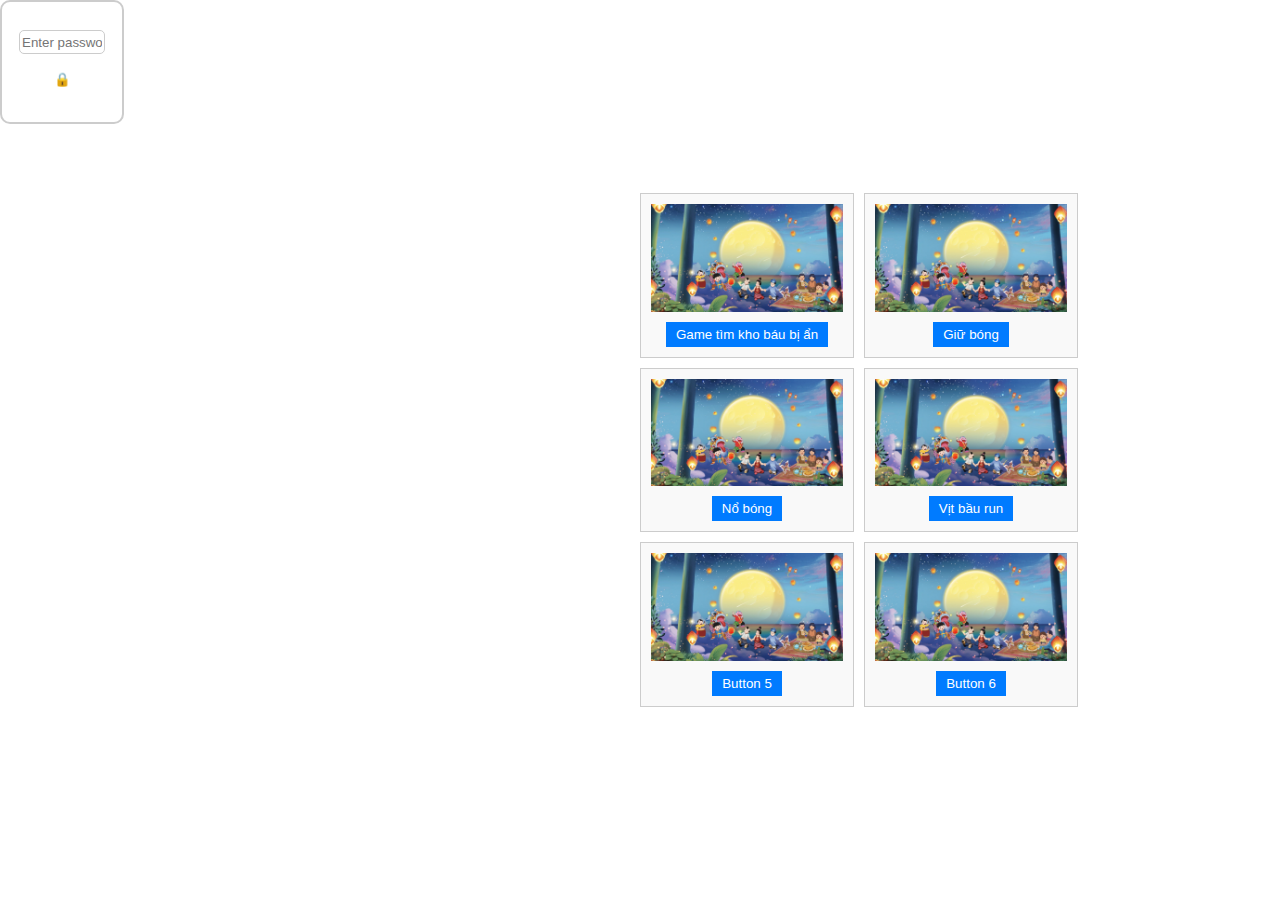
==== index.html @ 06696d03 "feat: add game trex and ball" ====
<!DOCTYPE html>
<html lang="en">

<head>
  <meta charset="UTF-8">
  <meta name="viewport" content="width=device-width, initial-scale=1.0">
  <link rel="stylesheet" href="index.css">
  <title>TRUNG THU GAME</title>
</head>

<body>
  <div style="display:flex; height: 100%;">
    <div style="width: 50%;">
      <div id="chest">
        <input type="password" placeholder="Enter password" id="password" />
        <button id="open">
          🔒
        </button>
      </div>
    </div>
    <div style="height:100%;display:flex;align-items: center; width: 50%;">
      <div class="gallery">
        <div class="frame">
          <img src="images/ruoc-den-trung-thu-1.jpg" alt="Image 1">
          <button onclick="goToGameKhoBau()">Game tìm kho báu bị ẩn</button>
        </div>
        <div class="frame">
          <img src="images/ruoc-den-trung-thu-1.jpg" alt="Image 2">
          <button onclick="goToGameBall1()">Giữ bóng</button>
        </div>
        <div class="frame">
          <img src="images/ruoc-den-trung-thu-1.jpg" alt="Image 3">
          <button onclick="goToGameBall1()">Nổ bóng</button>
        </div>
        <div class="frame">
          <img src="images/ruoc-den-trung-thu-1.jpg" alt="Image 4">
          <button onclick="goToGameDuck()">Vịt bầu run</button>
        </div>
        <div class="frame">
          <img src="images/ruoc-den-trung-thu-1.jpg" alt="Image 5">
          <button>Button 5</button>
        </div>
        <div class="frame">
          <img src="images/ruoc-den-trung-thu-1.jpg" alt="Image 6">
          <button>Button 6</button>
        </div>
      </div>
    </div>
  </div>
  <script>
    function goToGameKhoBau() {
      window.location.href="part1.html"
    }

    function goToGameBall1() {
      window.location.href="ball.html"
    }

    function goToGameBall2() {
      window.location.href="ball.html"
    }

    function goToGameDuck() {
      window.location.href="TRex.html"
    }
  </script>
</body>

</html>
---- index.css ----
html, body {
  height: 100%;
  margin: 0;
  overflow: auto;
}

body{
  background-image: url('/images/brgBall.png');
  background-repeat: no-repeat;
  background-size: cover;
  margin: 0;
  overflow: auto;
  
}
#chest {
  width: 100px;
  height: 100px;
  background-color: white;
  border: 2px solid #ccc;
  border-radius: 10px;
  display: flex;
  flex-direction: column;
  align-items: center;
  justify-content: center;
  padding: 10px;
}

#chest input {
  width: 80px;
  height: 20px;
  margin-bottom: 10px;
  border: 1px solid #ccc;
  border-radius: 5px;
  text-align: center;
}

#chest button {
  width: 30px;
  height: 30px;
  background-color: transparent;
  border: none;
  cursor: pointer;
}

#chest button img {
  width: 100%;
  height: 100%;
}

.gallery {
  display: flex;
  flex-wrap: wrap;
  grid-template-columns: repeat(2, 1fr);
  grid-template-rows: repeat(3, 1fr);
  gap: 10px;
  /* Adjust the width as needed */
}

.frame {
  display: flex;
  flex-direction: column;
  align-items: center;
  justify-content: center;
  border: 1px solid #ccc;
  padding: 10px;
  background-color: #f9f9f9;
  width: 30%;
}

.frame img {
  width: 100%; /* Adjust the width as needed */
  height: auto; /* Adjust the height as needed */
  margin-bottom: 10px;
}

.frame button {
  padding: 5px 10px;
  background-color: #007BFF;
  color: white;
  border: none;
  cursor: pointer;
}
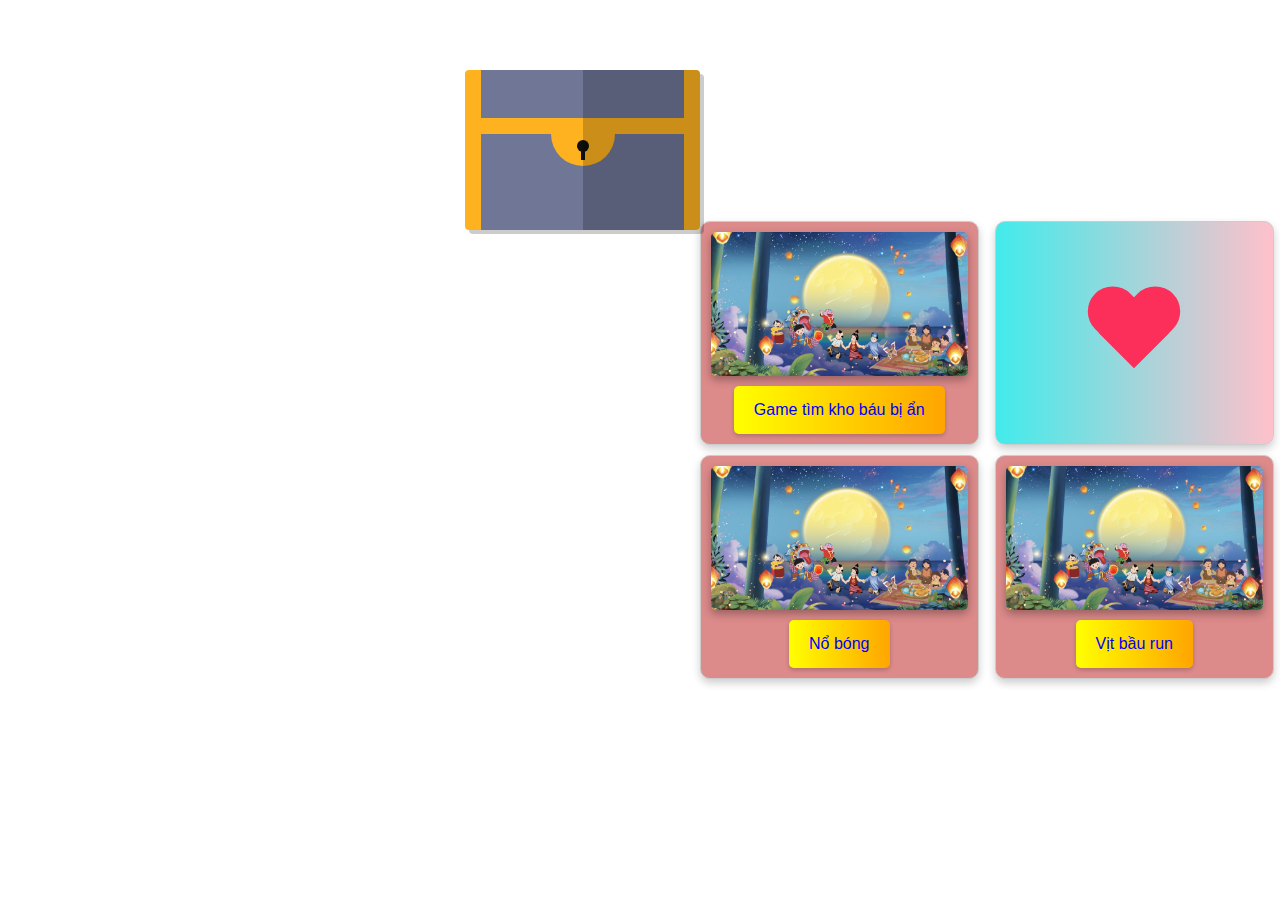
==== commit 605b2316: "optimize: change css to file css" ====
--- a/index.html
+++ b/index.html
@@ -2,52 +2,68 @@
 <html lang="en">
 
 <head>
-  <meta charset="UTF-8">
-  <meta name="viewport" content="width=device-width, initial-scale=1.0">
-  <link rel="stylesheet" href="index.css">
-  <title>TRUNG THU GAME</title>
+    <meta charset="UTF-8">
+    <meta name="viewport" content="width=device-width, initial-scale=1.0">
+    <link rel="stylesheet" href="index.css">
+    <title>TRUNG THU GAME</title>
 </head>
+<body>
+<div style="display:flex; justify-content: space-between; height: 100%;">
+    <div style="margin: 70px 0px 0px 465px" class="chest" id="hop">
+        <div class="chest_keyholeBG">
+            <div class="chest_keyhole"></div>
+        </div>
+    </div>
+    <div style="height: 100vh; display: flex; align-items: center; width: 50%; margin: 0 auto;">
+        <div class="gallery">
+            <div class="frame">
+                <img src="images/ruoc-den-trung-thu-1.jpg" alt="Image 1">
+                <button onclick="goToGameKhoBau()">Game tìm kho báu bị ẩn</button>
+            </div>
+            <div id="hint-container" style="background: linear-gradient(to right, #42ebeb, pink);" class="frame">
+                <div id="hint" class="heart"></div>
+            </div>
+            <div class="frame">
+                <img src="images/ruoc-den-trung-thu-1.jpg" alt="Image 3">
+                <button onclick="goToGameBall1()">Nổ bóng</button>
+            </div>
+            <div class="frame">
+                <img src="images/ruoc-den-trung-thu-1.jpg" alt="Image 4">
+                <button onclick="goToGameDuck()">Vịt bầu run</button>
+            </div>
+        </div>
+    </div>
+    <!-- The popup container -->
+    <div id="popup-container">
+        <div id="popup">
+            <p id="popup-text">Dòng thứ ... từ dưới lên </p>
+        </div>
+    </div>
+    <!-- Input Popup -->
+    <div id="inputPopup" class="popup" style="display: none;">
+        <div class="popup-container">
+            <div class="popup-content">
+                <input type="text" id="passwordInput" placeholder="Nhập mã">
+                <button onclick="checkPassword()">Xác nhận</button>
+            </div>
+        </div>
+    </div>
 
-<body>
-  <div style="display:flex; height: 100%;">
-    <div style="width: 50%;">
-      <div id="chest">
-        <input type="password" placeholder="Enter password" id="password" />
-        <button id="open">
-          🔒
-        </button>
-      </div>
+    <!-- Success Popup -->
+    <div id="successPopup" class="popup" style="display: none;">
+        <div class="popup-container">
+            <div class="popup-content">
+                <p>Chúc mừng bạn đã mở rương!</p>
+                <div id="balloonContainer"></div>
+                <button onclick="closeSuccessPopup()">Đóng</button>
+            </div>
+        </div>
     </div>
-    <div style="height:100%;display:flex;align-items: center; width: 50%;">
-      <div class="gallery">
-        <div class="frame">
-          <img src="images/ruoc-den-trung-thu-1.jpg" alt="Image 1">
-          <button onclick="goToGameKhoBau()">Game tìm kho báu bị ẩn</button>
-        </div>
-        <div class="frame">
-          <img src="images/ruoc-den-trung-thu-1.jpg" alt="Image 2">
-          <button onclick="goToGameBall1()">Giữ bóng</button>
-        </div>
-        <div class="frame">
-          <img src="images/ruoc-den-trung-thu-1.jpg" alt="Image 3">
-          <button onclick="goToGameBall1()">Nổ bóng</button>
-        </div>
-        <div class="frame">
-          <img src="images/ruoc-den-trung-thu-1.jpg" alt="Image 4">
-          <button onclick="goToGameDuck()">Vịt bầu run</button>
-        </div>
-        <div class="frame">
-          <img src="images/ruoc-den-trung-thu-1.jpg" alt="Image 5">
-          <button>Button 5</button>
-        </div>
-        <div class="frame">
-          <img src="images/ruoc-den-trung-thu-1.jpg" alt="Image 6">
-          <button>Button 6</button>
-        </div>
-      </div>
-    </div>
-  </div>
-  <script>
+</div>
+<script>
+    const popupText = document.getElementById('popup-text');
+    const ruleBtn = document.getElementById('hint');
+    const popupContainer = document.getElementById('popup-container');
     function goToGameKhoBau() {
       window.location.href="part1.html"
     }
@@ -56,14 +72,76 @@
       window.location.href="ball.html"
     }
 
-    function goToGameBall2() {
-      window.location.href="ball.html"
-    }
-
     function goToGameDuck() {
       window.location.href="TRex.html"
     }
-  </script>
+
+    // Add an event listener to the popup container to close it when clicked outside
+popupContainer.addEventListener('click', (e) => {
+  if (e.target === popupContainer) {
+    // Hide the popup container
+    popupContainer.style.display = 'none';
+  }
+});
+
+    ruleBtn.addEventListener('click', () => {
+  // Add additional text or attributes
+  popupText.textContent = "Game kho bãu";
+
+  // Show the popup container
+  popupContainer.style.display = 'block';
+});
+
+document.getElementById('hop').addEventListener('click', function() {
+    document.getElementById('inputPopup').style.display = 'flex';
+});
+
+function checkPassword() {
+    var password = document.getElementById('passwordInput').value;
+    if (password === '2456') {
+        document.getElementById('inputPopup').style.display = 'none';
+        showSuccessPopup();
+    } else {
+        alert('Mã không đúng. Vui lòng thử lại.');
+    }
+}
+
+function showSuccessPopup() {
+    var successPopup = document.getElementById('successPopup');
+    var balloonContainer = document.getElementById('balloonContainer');
+
+    // Show the popup
+    successPopup.style.display = 'flex';
+
+    // Create balloons
+    for (var i = 0; i < 10; i++) {
+        var balloon = document.createElement('div');
+        balloon.className = 'balloon';
+        balloon.style.left = Math.random() * 90 + '%'; // Random horizontal position
+        balloon.style.bottom = Math.random() * 100 + 'px'; // Random starting position
+        balloonContainer.appendChild(balloon);
+    }
+}
+
+function closeSuccessPopup() {
+    document.getElementById('successPopup').style.display = 'none';
+
+    // Remove balloons
+    var balloonContainer = document.getElementById('balloonContainer');
+    balloonContainer.innerHTML = '';
+}
+
+// Hide popup when clicking outside
+window.addEventListener('click', function(event) {
+    if (event.target === inputPopup) {
+        inputPopup.style.display = 'none';
+    }
+    if (event.target === successPopup) {
+        successPopup.style.display = 'none';
+    }
+});
+
+</script>
 </body>
 
 </html>--- a/index.css
+++ b/index.css
@@ -10,50 +10,83 @@
   background-size: cover;
   margin: 0;
   overflow: auto;
-  
-}
-#chest {
-  width: 100px;
-  height: 100px;
-  background-color: white;
-  border: 2px solid #ccc;
-  border-radius: 10px;
+
+}
+.chest {
+  --gold: #feb21f;
+  --beige: #f4e2c8;
+  --black: #101010;
+  --blackLight: #707696;
+  --blackAlpha: rgba(0, 0, 0, 0.2);
+
+  position: relative;
+  width: 14rem;
+  height: 10rem;
+  border: solid var(--gold);
+  border-width: 0 1rem;
+  border-radius: 0.25rem;
+  display: flex;
+  justify-content: center;
+  background: linear-gradient(
+    var(--blackLight) 0%,
+    var(--blackLight) 30%,
+    var(--gold) 30%,
+    var(--gold) 40%,
+    var(--blackLight) 40%,
+    var(--blackLight) 100%
+  );
+  box-shadow: 0.25rem 0.25rem var(--blackAlpha);
+}
+/*shadow*/
+.chest::after {
+  content: "";
+  display: block;
+  position: absolute;
+  top: 0;
+  right: -1rem;
+  bottom: 0;
+  left: 50%;
+  border-radius: 0 0.25rem 0.25rem 0;
+  background-color: var(--blackAlpha);
+}
+.chest_keyholeBG {
+  position: absolute;
+  top: 40%;
+  width: 4rem;
+  height: 2rem;
+  display: flex;
+  justify-content: center;
+  align-items: center;
+  background-color: var(--gold);
+  border-radius: 0 0 50% 50% / 0 0 100% 100%;
+}
+.chest_keyhole {
   display: flex;
   flex-direction: column;
   align-items: center;
-  justify-content: center;
-  padding: 10px;
-}
-
-#chest input {
-  width: 80px;
-  height: 20px;
-  margin-bottom: 10px;
-  border: 1px solid #ccc;
-  border-radius: 5px;
-  text-align: center;
-}
-
-#chest button {
-  width: 30px;
-  height: 30px;
-  background-color: transparent;
-  border: none;
-  cursor: pointer;
-}
-
-#chest button img {
-  width: 100%;
-  height: 100%;
+}
+.chest_keyhole::before {
+  content: "";
+  display: block;
+  width: 0.75rem;
+  height: 0.75rem;
+  border-radius: 50%;
+  background-color: var(--black);
+}
+.chest_keyhole::after {
+  content: "";
+  display: block;
+  width: 0.25rem;
+  height: 0.75rem;
+  margin-top: -0.25rem;
+  background-color: var(--black);
 }
 
 .gallery {
-  display: flex;
-  flex-wrap: wrap;
-  grid-template-columns: repeat(2, 1fr);
-  grid-template-rows: repeat(3, 1fr);
-  gap: 10px;
-  /* Adjust the width as needed */
+  display: grid; /* Sử dụng CSS Grid */
+  grid-template-columns: repeat(2, 1fr); /* 2 cột, mỗi cột chiếm 1 phần */
+  grid-template-rows: repeat(2, 1fr);    /* 2 hàng, mỗi hàng chiếm 1 phần */
+  gap: 10px; /* Khoảng cách giữa các phần tử */
 }
 
 .frame {
@@ -63,20 +96,177 @@
   justify-content: center;
   border: 1px solid #ccc;
   padding: 10px;
-  background-color: #f9f9f9;
-  width: 30%;
+  background-color: #dc8a8a;
+  width: 90%; /* Chiếm toàn bộ chiều rộng của mỗi ô */
+  box-shadow: 0 4px 8px rgba(0, 0, 0, 0.2); /* Thêm đổ bóng cho khung */
+  border-radius: 10px; /* Làm tròn các góc */
 }
 
 .frame img {
   width: 100%; /* Adjust the width as needed */
   height: auto; /* Adjust the height as needed */
   margin-bottom: 10px;
-}
-
-.frame button {
-  padding: 5px 10px;
-  background-color: #007BFF;
-  color: white;
+  box-shadow: 0 4px 8px rgba(0, 0, 0, 0.3); /* Thêm đổ bóng cho hình ảnh */
+  border-radius: 5px; /* Làm tròn các góc của hình ảnh */
+}
+
+button {
+  padding: 15px 20px;
+  background: linear-gradient(to right, yellow, orange); /* Gradient từ vàng sang cam */
+  color: blue; /* Màu xanh cho chữ */
+  font-size: 16px; /* Kích thước chữ lớn hơn */
   border: none;
   cursor: pointer;
-}
+  border-radius: 5px; /* Làm tròn các góc của nút */
+  box-shadow: 0 2px 4px rgba(0, 0, 0, 0.2); /* Đổ bóng nhẹ */
+  transition: transform 0.3s ease, box-shadow 0.3s ease; /* Hiệu ứng chuyển đổi */
+}
+
+.frame button:hover {
+  transform: translateY(-2px); /* Dịch chuyển nút lên khi hover */
+  box-shadow: 0 4px 8px rgba(0, 0, 0, 0.4); /* Tăng đổ bóng khi hover */
+  background: linear-gradient(to right, orange, yellow); /* Đảo ngược gradient khi hover */
+  animation: sparkle 1s infinite alternate; /* Thêm hiệu ứng lấp lánh */
+}
+
+@keyframes sparkle {
+  0% {
+    box-shadow: 0 4px 8px rgba(255, 215, 0, 0.6); /* Màu vàng nhạt */
+  }
+  100% {
+    box-shadow: 0 4px 8px rgba(255, 165, 0, 0.8); /* Màu cam nhạt */
+  }
+}
+
+h1 {
+  font-family:'Cedarville Cursive', cursive;
+  font-weight: normal;
+  font-size: 4em;
+}
+.heart{
+    position: relative;
+    width: 100px;
+    height: 90px;
+    float: left;
+    animation: heartbeat 1s infinite
+}
+.heart:before,
+.heart:after{
+    position: absolute;
+    content: "";
+    left: 50px;
+    top: 0;
+    width: 50px;
+    height: 80px;
+    background: #fc2e5a;
+    -moz-border-radius: 50px 50px 0 0;
+    border-radius: 50px 50px 0 0;
+    -webkit-transform: rotate(-45deg);
+       -moz-transform: rotate(-45deg);
+        -ms-transform: rotate(-45deg);
+         -o-transform: rotate(-45deg);
+            transform: rotate(-45deg);
+    -webkit-transform-origin: 0 100%;
+       -moz-transform-origin: 0 100%;
+        -ms-transform-origin: 0 100%;
+         -o-transform-origin: 0 100%;
+            transform-origin: 0 100%;
+}
+.heart:after{
+    left: 0;
+    -webkit-transform: rotate(45deg);
+       -moz-transform: rotate(45deg);
+        -ms-transform: rotate(45deg);
+         -o-transform: rotate(45deg);
+            transform: rotate(45deg);
+    -webkit-transform-origin: 100% 100%;
+       -moz-transform-origin: 100% 100%;
+        -ms-transform-origin: 100% 100%;
+         -o-transform-origin: 100% 100%;
+            transform-origin :100% 100%;
+}
+
+@keyframes heartbeat {
+    0%, 100% {
+        transform: scale(1);
+    }
+    25%, 75% {
+        transform: scale(1.2);
+    }
+}
+
+
+    #popup-container {
+  display: none; /* Ban đầu ẩn */
+  position: fixed; /* Đảm bảo nó nằm cố định trên màn hình */
+  top: 0;
+  left: 0;
+  width: 100%;
+  height: 100%;
+  background-color: rgba(0, 0, 0, 0.5); /* Màu nền tối để làm nổi bật popup */
+  z-index: 9999; /* Đặt giá trị z-index cao để xuất hiện trên các phần tử khác */
+}
+
+#popup {
+  position: absolute;
+  top: 50%;
+  left: 50%;
+  transform: translate(-50%, -50%);
+  background-color: white;
+  padding: 20px;
+  border-radius: 5px;
+  box-shadow: 0px 0px 10px rgba(0, 0, 0, 0.5);
+}
+
+#popup-text {
+  font-size: 18px; /* Set the font size of the popup text */
+  margin: 0; /* Remove the default margin */
+}
+
+/* Basic styling */
+body {
+    font-family: Arial, sans-serif;
+}
+
+.popup {
+    position: fixed;
+    top: 0;
+    left: 0;
+    width: 100%;
+    height: 100%;
+    background: rgba(0, 0, 0, 0.5);
+    display: flex;
+    align-items: center;
+    justify-content: center;
+}
+
+.popup-content {
+    background: white;
+    padding: 20px;
+    border-radius: 5px;
+    text-align: center;
+}
+
+input {
+    margin-bottom: 10px;
+}
+
+#balloonContainer {
+    position: relative;
+    height: 200px;
+}
+
+.balloon {
+    position: absolute;
+    background: url('balloon.png') no-repeat;
+    width: 50px;
+    height: 80px;
+    background-size: cover;
+    animation: float 4s ease-in infinite;
+}
+
+@keyframes float {
+    0% { transform: translateY(0); }
+    50% { transform: translateY(-50px); }
+    100% { transform: translateY(0); }
+}
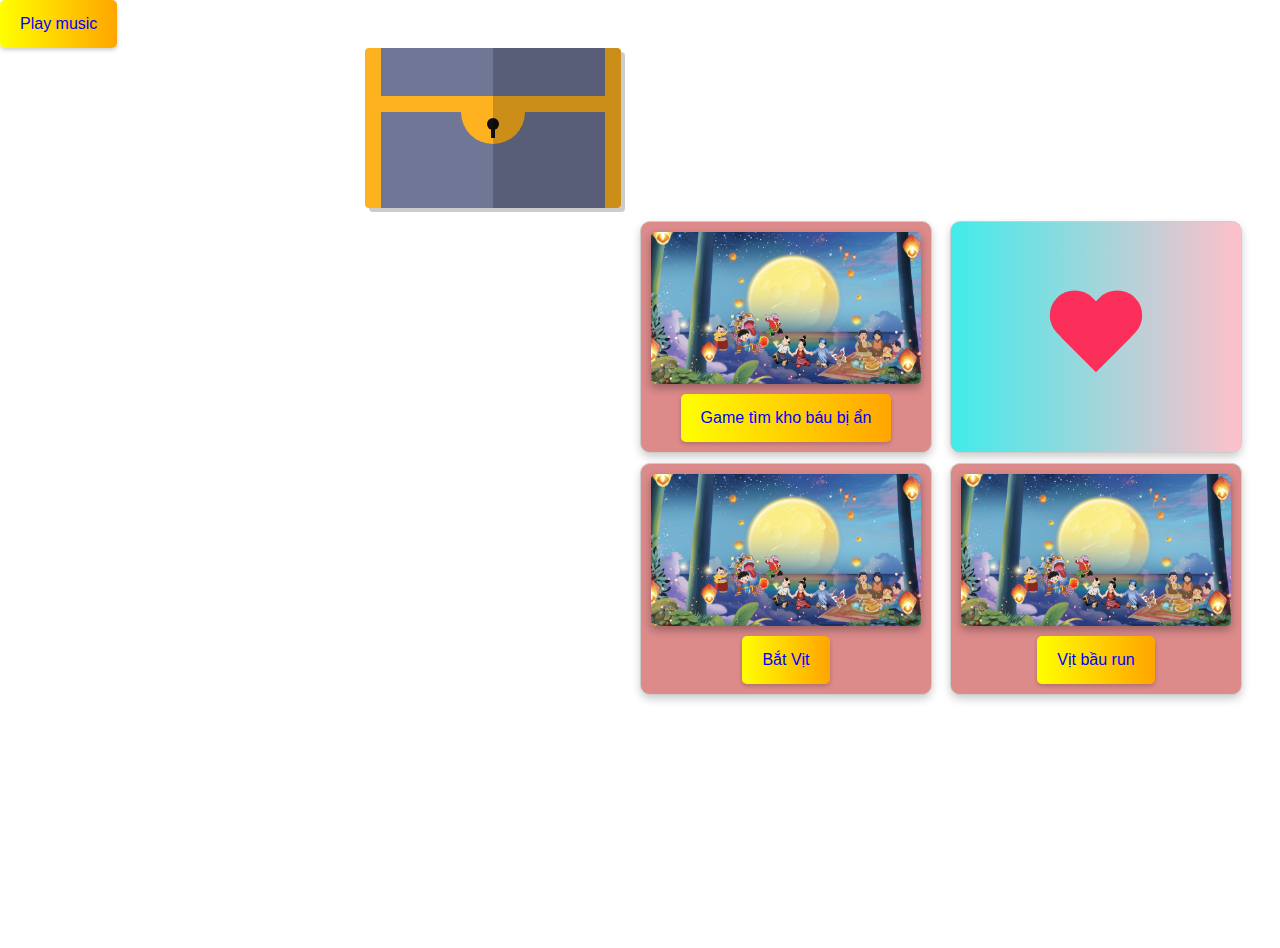
==== commit e54c1c4c: "optimize: add text popup, change time and speed in game" ====
--- a/index.html
+++ b/index.html
@@ -8,14 +8,18 @@
     <title>TRUNG THU GAME</title>
 </head>
 <body>
+    <div>
+        <button id="toggleMusic">Play music</button>
+    </div>
+    <audio id="music" src="Timeline1.mp3" loop></audio>
 <div style="display:flex; justify-content: space-between; height: 100%;">
-    <div style="margin: 70px 0px 0px 465px" class="chest" id="hop">
+    <div style="margin: 0px 0px 0px 365px" class="chest" id="hop">
         <div class="chest_keyholeBG">
             <div class="chest_keyhole"></div>
         </div>
     </div>
-    <div style="height: 100vh; display: flex; align-items: center; width: 50%; margin: 0 auto;">
-        <div class="gallery">
+    <div style="height: 100vh; display: flex; align-items: center; width: 50%;">
+        <div style="margin: 0px 30px 80px 0px" class="gallery">
             <div class="frame">
                 <img src="images/ruoc-den-trung-thu-1.jpg" alt="Image 1">
                 <button onclick="goToGameKhoBau()">Game tìm kho báu bị ẩn</button>
@@ -25,7 +29,7 @@
             </div>
             <div class="frame">
                 <img src="images/ruoc-den-trung-thu-1.jpg" alt="Image 3">
-                <button onclick="goToGameBall1()">Nổ bóng</button>
+                <button onclick="goToGameBall1()">Bắt Vịt</button>
             </div>
             <div class="frame">
                 <img src="images/ruoc-den-trung-thu-1.jpg" alt="Image 4">
@@ -33,7 +37,6 @@
             </div>
         </div>
     </div>
-    <!-- The popup container -->
     <div id="popup-container">
         <div id="popup">
             <p id="popup-text">Dòng thứ ... từ dưới lên </p>
@@ -43,7 +46,7 @@
     <div id="inputPopup" class="popup" style="display: none;">
         <div class="popup-container">
             <div class="popup-content">
-                <input type="text" id="passwordInput" placeholder="Nhập mã">
+                <input type="text" id="passwordInput" placeholder="Nhập mật khẩu để mở rương kho báu :>>">
                 <button onclick="checkPassword()">Xác nhận</button>
             </div>
         </div>
@@ -51,16 +54,61 @@
 
     <!-- Success Popup -->
     <div id="successPopup" class="popup" style="display: none;">
-        <div class="popup-container">
-            <div class="popup-content">
-                <p>Chúc mừng bạn đã mở rương!</p>
+        <div class="popup-container" style="position: relative; background-color: rgb(233, 233, 140); padding: 20px; border-radius: 15px; box-shadow: 0 0 20px rgba(0, 0, 0, 0.5);">
+            <div class="popup-content" style="text-align: center;">
+                <p>Yây!!! chúc mừng em Thảo đã tìm được mật khẩu mở kho báu nha.</p>
+                <p>Chúc em Thảo trung thu zui zẻ :>> hihi</p>
+                <p>Quà anh Vịt đang để ở trong một cái hộp</p>
+                <p>Một cái hộp màu, màu gì thế nhỉ</p>
+                <p>Nó ở đằng sau lưng em mỗi khi em nấu ăn</p>
+                <p>Và em đi qua nơi này mỗi ngày</p>
+                <p>Ở trong cái hộp mà em đặt mua trên mạng ó </p>
                 <div id="balloonContainer"></div>
-                <button onclick="closeSuccessPopup()">Đóng</button>
-            </div>
-        </div>
-    </div>
+                <button onclick="closeSuccessPopup()" style="background-color: rgb(114, 114, 212); color: white; padding: 10px 20px; border-radius: 5px; border: none; cursor: pointer;">Đóng</button>
+            </div>
+        </div>
+    </div>    
 </div>
 <script>
+    // music
+     // Function to toggle music play/pause
+     function toggleMusic() {
+            const audio = document.getElementById('music');
+            const button = document.getElementById('toggleMusic');
+
+            if (audio.paused) {
+                audio.play();
+                button.textContent = 'Pause music';
+                localStorage.setItem('musicPlaying', 'true');
+            } else {
+                audio.pause();
+                button.textContent = 'Play music';
+                localStorage.setItem('musicPlaying', 'false');
+            }
+        }
+
+        // Check and restore music state on page load
+        function restoreMusicState() {
+            const audio = document.getElementById('music');
+            const button = document.getElementById('toggleMusic');
+            const musicPlaying = localStorage.getItem('musicPlaying');
+
+            if (musicPlaying === 'true') {
+                audio.play();
+                button.textContent = 'Pause music';
+            } else {
+                audio.pause();
+                button.textContent = 'Play music';
+            }
+        }
+
+        // Attach event listener to button
+        document.getElementById('toggleMusic').addEventListener('click', toggleMusic);
+
+        // Restore music state when page loads
+        window.addEventListener('load', restoreMusicState);
+    
+
     const popupText = document.getElementById('popup-text');
     const ruleBtn = document.getElementById('hint');
     const popupContainer = document.getElementById('popup-container');
@@ -86,7 +134,7 @@
 
     ruleBtn.addEventListener('click', () => {
   // Add additional text or attributes
-  popupText.textContent = "Game kho bãu";
+  popupText.innerHTML = "Chào mừng em ni đến với: 'Game trung thu phiên bản anh Vịt.<br> Ở đây anh Vịt có 3 trò chơi, mỗi trò em Thảo vượt qua sẽ nhận được một gợi ý.<br>Em hãy dựa vào những gợi ý đó và nhập mật khẩu cho hộp kho báu ở mặt trăng nha.<br>Chúc em ni thành công sớm ~~~ yây'";
 
   // Show the popup container
   popupContainer.style.display = 'block';
@@ -98,17 +146,20 @@
 
 function checkPassword() {
     var password = document.getElementById('passwordInput').value;
-    if (password === '2456') {
+    if (password === '971') {
         document.getElementById('inputPopup').style.display = 'none';
         showSuccessPopup();
     } else {
-        alert('Mã không đúng. Vui lòng thử lại.');
+        alert('Mật khẩu sai mất tiêu rồi, em Thảo thử lại xem. Chơi game để nhận thêm gợi ý ó ');
     }
 }
 
 function showSuccessPopup() {
     var successPopup = document.getElementById('successPopup');
     var balloonContainer = document.getElementById('balloonContainer');
+
+    // Clear the previous balloons
+    balloonContainer.innerHTML = '';
 
     // Show the popup
     successPopup.style.display = 'flex';
@@ -117,9 +168,21 @@
     for (var i = 0; i < 10; i++) {
         var balloon = document.createElement('div');
         balloon.className = 'balloon';
-        balloon.style.left = Math.random() * 90 + '%'; // Random horizontal position
-        balloon.style.bottom = Math.random() * 100 + 'px'; // Random starting position
+        
+        // Random horizontal position, but ensure there's enough space between balloons
+        let leftPosition = i * 10 + Math.random() ; // Adjust the gap between balloons
+        balloon.style.left = leftPosition + '%'; 
+        
+        // Random delay to make balloons appear one by one
+        let delay = Math.random() * 1 + 's';
+        balloon.style.animationDelay = delay; // Set delay for each balloon
+
         balloonContainer.appendChild(balloon);
+        
+        // Remove balloon after its animation is complete (6s as per the animation duration)
+        setTimeout(function() {
+            balloon.remove();
+        }, 6000);
     }
 }
 
--- a/index.css
+++ b/index.css
@@ -1,17 +1,19 @@
-html, body {
+html,
+body {
   height: 100%;
   margin: 0;
   overflow: auto;
 }
 
-body{
-  background-image: url('/images/brgBall.png');
+body {
+  background-image: url('/images/bgrIndex.png');
   background-repeat: no-repeat;
   background-size: cover;
   margin: 0;
   overflow: auto;
 
 }
+
 .chest {
   --gold: #feb21f;
   --beige: #f4e2c8;
@@ -27,16 +29,15 @@
   border-radius: 0.25rem;
   display: flex;
   justify-content: center;
-  background: linear-gradient(
-    var(--blackLight) 0%,
-    var(--blackLight) 30%,
-    var(--gold) 30%,
-    var(--gold) 40%,
-    var(--blackLight) 40%,
-    var(--blackLight) 100%
-  );
+  background: linear-gradient(var(--blackLight) 0%,
+      var(--blackLight) 30%,
+      var(--gold) 30%,
+      var(--gold) 40%,
+      var(--blackLight) 40%,
+      var(--blackLight) 100%);
   box-shadow: 0.25rem 0.25rem var(--blackAlpha);
 }
+
 /*shadow*/
 .chest::after {
   content: "";
@@ -49,6 +50,7 @@
   border-radius: 0 0.25rem 0.25rem 0;
   background-color: var(--blackAlpha);
 }
+
 .chest_keyholeBG {
   position: absolute;
   top: 40%;
@@ -60,11 +62,13 @@
   background-color: var(--gold);
   border-radius: 0 0 50% 50% / 0 0 100% 100%;
 }
+
 .chest_keyhole {
   display: flex;
   flex-direction: column;
   align-items: center;
 }
+
 .chest_keyhole::before {
   content: "";
   display: block;
@@ -73,6 +77,7 @@
   border-radius: 50%;
   background-color: var(--black);
 }
+
 .chest_keyhole::after {
   content: "";
   display: block;
@@ -83,10 +88,14 @@
 }
 
 .gallery {
-  display: grid; /* Sử dụng CSS Grid */
-  grid-template-columns: repeat(2, 1fr); /* 2 cột, mỗi cột chiếm 1 phần */
-  grid-template-rows: repeat(2, 1fr);    /* 2 hàng, mỗi hàng chiếm 1 phần */
-  gap: 10px; /* Khoảng cách giữa các phần tử */
+  display: grid;
+  /* Sử dụng CSS Grid */
+  grid-template-columns: repeat(2, 1fr);
+  /* 2 cột, mỗi cột chiếm 1 phần */
+  grid-template-rows: repeat(2, 1fr);
+  /* 2 hàng, mỗi hàng chiếm 1 phần */
+  gap: 10px;
+  /* Khoảng cách giữa các phần tử */
 }
 
 .frame {
@@ -97,114 +106,188 @@
   border: 1px solid #ccc;
   padding: 10px;
   background-color: #dc8a8a;
-  width: 90%; /* Chiếm toàn bộ chiều rộng của mỗi ô */
-  box-shadow: 0 4px 8px rgba(0, 0, 0, 0.2); /* Thêm đổ bóng cho khung */
-  border-radius: 10px; /* Làm tròn các góc */
+  width: 90%;
+  /* Chiếm toàn bộ chiều rộng của mỗi ô */
+  box-shadow: 0 4px 8px rgba(0, 0, 0, 0.2);
+  /* Thêm đổ bóng cho khung */
+  border-radius: 10px;
+  /* Làm tròn các góc */
 }
 
 .frame img {
-  width: 100%; /* Adjust the width as needed */
-  height: auto; /* Adjust the height as needed */
+  width: 100%;
+  /* Adjust the width as needed */
+  height: auto;
+  /* Adjust the height as needed */
   margin-bottom: 10px;
-  box-shadow: 0 4px 8px rgba(0, 0, 0, 0.3); /* Thêm đổ bóng cho hình ảnh */
-  border-radius: 5px; /* Làm tròn các góc của hình ảnh */
+  box-shadow: 0 4px 8px rgba(0, 0, 0, 0.3);
+  /* Thêm đổ bóng cho hình ảnh */
+  border-radius: 5px;
+  /* Làm tròn các góc của hình ảnh */
 }
 
 button {
   padding: 15px 20px;
-  background: linear-gradient(to right, yellow, orange); /* Gradient từ vàng sang cam */
-  color: blue; /* Màu xanh cho chữ */
-  font-size: 16px; /* Kích thước chữ lớn hơn */
+  background: linear-gradient(to right, yellow, orange);
+  /* Gradient từ vàng sang cam */
+  color: blue;
+  /* Màu xanh cho chữ */
+  font-size: 16px;
+  /* Kích thước chữ lớn hơn */
   border: none;
   cursor: pointer;
-  border-radius: 5px; /* Làm tròn các góc của nút */
-  box-shadow: 0 2px 4px rgba(0, 0, 0, 0.2); /* Đổ bóng nhẹ */
-  transition: transform 0.3s ease, box-shadow 0.3s ease; /* Hiệu ứng chuyển đổi */
+  border-radius: 5px;
+  /* Làm tròn các góc của nút */
+  box-shadow: 0 2px 4px rgba(0, 0, 0, 0.2);
+  /* Đổ bóng nhẹ */
+  transition: transform 0.3s ease, box-shadow 0.3s ease;
+  /* Hiệu ứng chuyển đổi */
 }
 
 .frame button:hover {
-  transform: translateY(-2px); /* Dịch chuyển nút lên khi hover */
-  box-shadow: 0 4px 8px rgba(0, 0, 0, 0.4); /* Tăng đổ bóng khi hover */
-  background: linear-gradient(to right, orange, yellow); /* Đảo ngược gradient khi hover */
-  animation: sparkle 1s infinite alternate; /* Thêm hiệu ứng lấp lánh */
+  transform: translateY(-2px);
+  /* Dịch chuyển nút lên khi hover */
+  box-shadow: 0 4px 8px rgba(0, 0, 0, 0.4);
+  /* Tăng đổ bóng khi hover */
+  background: linear-gradient(to right, orange, yellow);
+  /* Đảo ngược gradient khi hover */
+  animation: sparkle 1s infinite alternate;
+  /* Thêm hiệu ứng lấp lánh */
 }
 
 @keyframes sparkle {
   0% {
-    box-shadow: 0 4px 8px rgba(255, 215, 0, 0.6); /* Màu vàng nhạt */
-  }
+    box-shadow: 0 4px 8px rgba(255, 215, 0, 0.6);
+    /* Màu vàng nhạt */
+  }
+
   100% {
-    box-shadow: 0 4px 8px rgba(255, 165, 0, 0.8); /* Màu cam nhạt */
+    box-shadow: 0 4px 8px rgba(255, 165, 0, 0.8);
+    /* Màu cam nhạt */
   }
 }
 
 h1 {
-  font-family:'Cedarville Cursive', cursive;
+  font-family: 'Cedarville Cursive', cursive;
   font-weight: normal;
   font-size: 4em;
 }
-.heart{
-    position: relative;
-    width: 100px;
-    height: 90px;
-    float: left;
-    animation: heartbeat 1s infinite
-}
+
+.heart {
+  position: relative;
+  width: 100px;
+  height: 90px;
+  float: left;
+  animation: heartbeat 1s infinite
+}
+
 .heart:before,
-.heart:after{
-    position: absolute;
-    content: "";
-    left: 50px;
-    top: 0;
-    width: 50px;
-    height: 80px;
-    background: #fc2e5a;
-    -moz-border-radius: 50px 50px 0 0;
-    border-radius: 50px 50px 0 0;
-    -webkit-transform: rotate(-45deg);
-       -moz-transform: rotate(-45deg);
-        -ms-transform: rotate(-45deg);
-         -o-transform: rotate(-45deg);
-            transform: rotate(-45deg);
-    -webkit-transform-origin: 0 100%;
-       -moz-transform-origin: 0 100%;
-        -ms-transform-origin: 0 100%;
-         -o-transform-origin: 0 100%;
-            transform-origin: 0 100%;
-}
-.heart:after{
-    left: 0;
-    -webkit-transform: rotate(45deg);
-       -moz-transform: rotate(45deg);
-        -ms-transform: rotate(45deg);
-         -o-transform: rotate(45deg);
-            transform: rotate(45deg);
-    -webkit-transform-origin: 100% 100%;
-       -moz-transform-origin: 100% 100%;
-        -ms-transform-origin: 100% 100%;
-         -o-transform-origin: 100% 100%;
-            transform-origin :100% 100%;
+.heart:after {
+  position: absolute;
+  content: "";
+  left: 50px;
+  top: 0;
+  width: 50px;
+  height: 80px;
+  background: #fc2e5a;
+  -moz-border-radius: 50px 50px 0 0;
+  border-radius: 50px 50px 0 0;
+  -webkit-transform: rotate(-45deg);
+  -moz-transform: rotate(-45deg);
+  -ms-transform: rotate(-45deg);
+  -o-transform: rotate(-45deg);
+  transform: rotate(-45deg);
+  -webkit-transform-origin: 0 100%;
+  -moz-transform-origin: 0 100%;
+  -ms-transform-origin: 0 100%;
+  -o-transform-origin: 0 100%;
+  transform-origin: 0 100%;
+}
+
+.heart:after {
+  left: 0;
+  -webkit-transform: rotate(45deg);
+  -moz-transform: rotate(45deg);
+  -ms-transform: rotate(45deg);
+  -o-transform: rotate(45deg);
+  transform: rotate(45deg);
+  -webkit-transform-origin: 100% 100%;
+  -moz-transform-origin: 100% 100%;
+  -ms-transform-origin: 100% 100%;
+  -o-transform-origin: 100% 100%;
+  transform-origin: 100% 100%;
 }
 
 @keyframes heartbeat {
-    0%, 100% {
-        transform: scale(1);
-    }
-    25%, 75% {
-        transform: scale(1.2);
-    }
-}
-
-
-    #popup-container {
-  display: none; /* Ban đầu ẩn */
-  position: fixed; /* Đảm bảo nó nằm cố định trên màn hình */
+
+  0%,
+  100% {
+    transform: scale(1);
+  }
+
+  25%,
+  75% {
+    transform: scale(1.2);
+  }
+}
+
+#successPopup {
+  position: fixed;
   top: 0;
   left: 0;
   width: 100%;
   height: 100%;
-  background-color: rgba(0, 0, 0, 0.5); /* Màu nền tối để làm nổi bật popup */
-  z-index: 9999; /* Đặt giá trị z-index cao để xuất hiện trên các phần tử khác */
+  background: rgba(0, 0, 0, 0.5);
+  /* Màu nền tối làm nổi bật popup */
+  display: flex;
+  align-items: center;
+  justify-content: center;
+  z-index: 9999;
+}
+
+#popup-container {
+  background-color: #cbbc71c5;
+  /* Nền vàng nhạt */
+  padding: 20px;
+  border-radius: 15px;
+  box-shadow: 0 0 20px rgba(0, 0, 0, 0.2);
+  /* Đổ bóng nhẹ */
+  border: 5px solid transparent;
+  background-clip: padding-box;
+  box-shadow: 0 0 15px rgba(0, 0, 255, 0.5);
+  /* Đổ bóng xanh dương */
+  display: none;
+  /* Ban đầu ẩn */
+  position: fixed;
+  /* Đảm bảo nó nằm cố định trên màn hình */
+  top: 0;
+  left: 0;
+  width: 100%;
+  height: 100%;
+  background-color: rgba(0, 0, 0, 0.5);
+  /* Màu nền tối để làm nổi bật popup */
+  z-index: 9999;
+  /* Đặt giá trị z-index cao để xuất hiện trên các phần tử khác */
+}
+
+.popup-content {
+  position: relative;
+  background-color: #d7c987;
+  /* Nền vàng nhạt */
+  padding: 20px;
+  border-radius: 15px;
+  box-shadow: 0 0 20px rgba(0, 0, 0, 0.2);
+  /* Đổ bóng nhẹ */
+  border: 5px solid transparent;
+  background-clip: padding-box;
+  box-shadow: 0 0 15px rgba(0, 0, 255, 0.5);
+  /* Đổ bóng xanh dương */
+  border-image: linear-gradient(45deg, #00f, #0ff) 1;
+  /* Viền lấp lánh xanh dương */
+  font-size: 18px;
+  color: #333;
+  /* Màu chữ */
+  font-family: "Times New Roman", Times, serif; /* Đặt font là Times New Roman */
 }
 
 #popup {
@@ -212,61 +295,100 @@
   top: 50%;
   left: 50%;
   transform: translate(-50%, -50%);
-  background-color: white;
+  background-color: rgb(222, 212, 125);
   padding: 20px;
   border-radius: 5px;
   box-shadow: 0px 0px 10px rgba(0, 0, 0, 0.5);
 }
 
 #popup-text {
-  font-size: 18px; /* Set the font size of the popup text */
-  margin: 0; /* Remove the default margin */
+  font-size: 18px;
+  /* Set the font size of the popup text */
+  margin: 0;
+  /* Remove the default margin */
 }
 
 /* Basic styling */
 body {
-    font-family: Arial, sans-serif;
+  font-family: Arial, sans-serif;
 }
 
 .popup {
-    position: fixed;
-    top: 0;
-    left: 0;
-    width: 100%;
-    height: 100%;
-    background: rgba(0, 0, 0, 0.5);
-    display: flex;
-    align-items: center;
-    justify-content: center;
+  position: fixed;
+  top: 0;
+  left: 0;
+  width: 100%;
+  height: 100%;
+  background: rgba(201, 114, 114, 0.5);
+  display: flex;
+  align-items: center;
+  justify-content: center;
 }
 
 .popup-content {
-    background: white;
-    padding: 20px;
-    border-radius: 5px;
-    text-align: center;
+  background: white;
+  padding: 20px;
+  border-radius: 5px;
+  text-align: center;
 }
 
 input {
-    margin-bottom: 10px;
-}
+  margin-bottom: 10px;
+  padding: 12px 20px;
+  border: 2px solid #ccc;
+  border-radius: 4px;
+  font-size: 16px;
+  width: 300px;
+  transition: border-color 0.3s ease, box-shadow 0.3s ease, transform 0.3s ease;
+}
+
+/* Hiệu ứng khi người dùng gõ vào */
+input:focus {
+  border-color: #FFD700;
+  /* Viền màu vàng */
+  box-shadow: 0 0 10px rgba(255, 215, 0, 0.7);
+  transform: scale(1.05);
+  /* Tăng kích thước một chút */
+  outline: none;
+  /* Bỏ đường viền mặc định */
+}
+
 
 #balloonContainer {
-    position: relative;
-    height: 200px;
+  position: relative;
+  height: 300px;
 }
 
 .balloon {
-    position: absolute;
-    background: url('balloon.png') no-repeat;
-    width: 50px;
-    height: 80px;
-    background-size: cover;
-    animation: float 4s ease-in infinite;
+  position: absolute;
+  background: url('/images/b.png') no-repeat;
+  /* Đường dẫn hình ảnh bóng bay */
+  width: 50px;
+  height: 80px;
+  background-size: cover;
+  animation: float 6s ease-in forwards;
+  /* Thời gian bay 6s, hiệu ứng mượt */
+  opacity: 0;
+  /* Bắt đầu với độ trong suốt */
 }
 
 @keyframes float {
-    0% { transform: translateY(0); }
-    50% { transform: translateY(-50px); }
-    100% { transform: translateY(0); }
-}
+  0% {
+    transform: translateY(100px);
+    /* Bắt đầu dưới đáy */
+    opacity: 1;
+    /* Hiển thị bóng */
+  }
+
+  90% {
+    opacity: 1;
+    /* Giữ bóng hiển thị trong suốt quá trình */
+  }
+
+  100% {
+    transform: translateY(-300px);
+    /* Kết thúc với vị trí trên cùng container */
+    opacity: 0;
+    /* Bóng bay biến mất */
+  }
+}